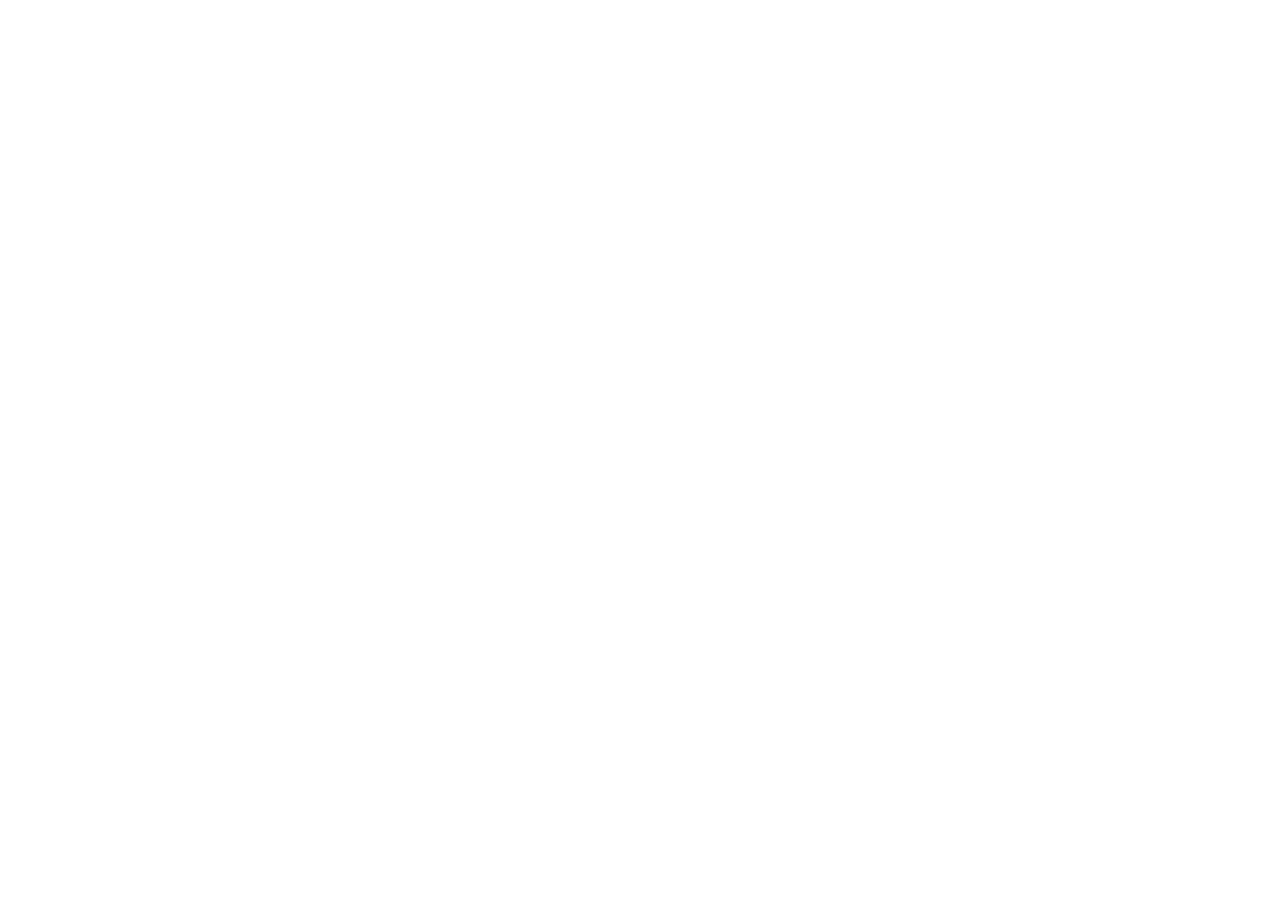
==== index.html @ 3ab469e3 "first commit" ====
<!DOCTYPE html>
<html lang="en">
<head>
    <meta charset="UTF-8">
    <meta name="viewport" content="width=device-width, initial-scale=1.0">
    <title>Felipe Landpage</title>
</head>
<body>
    
</body>
</html>
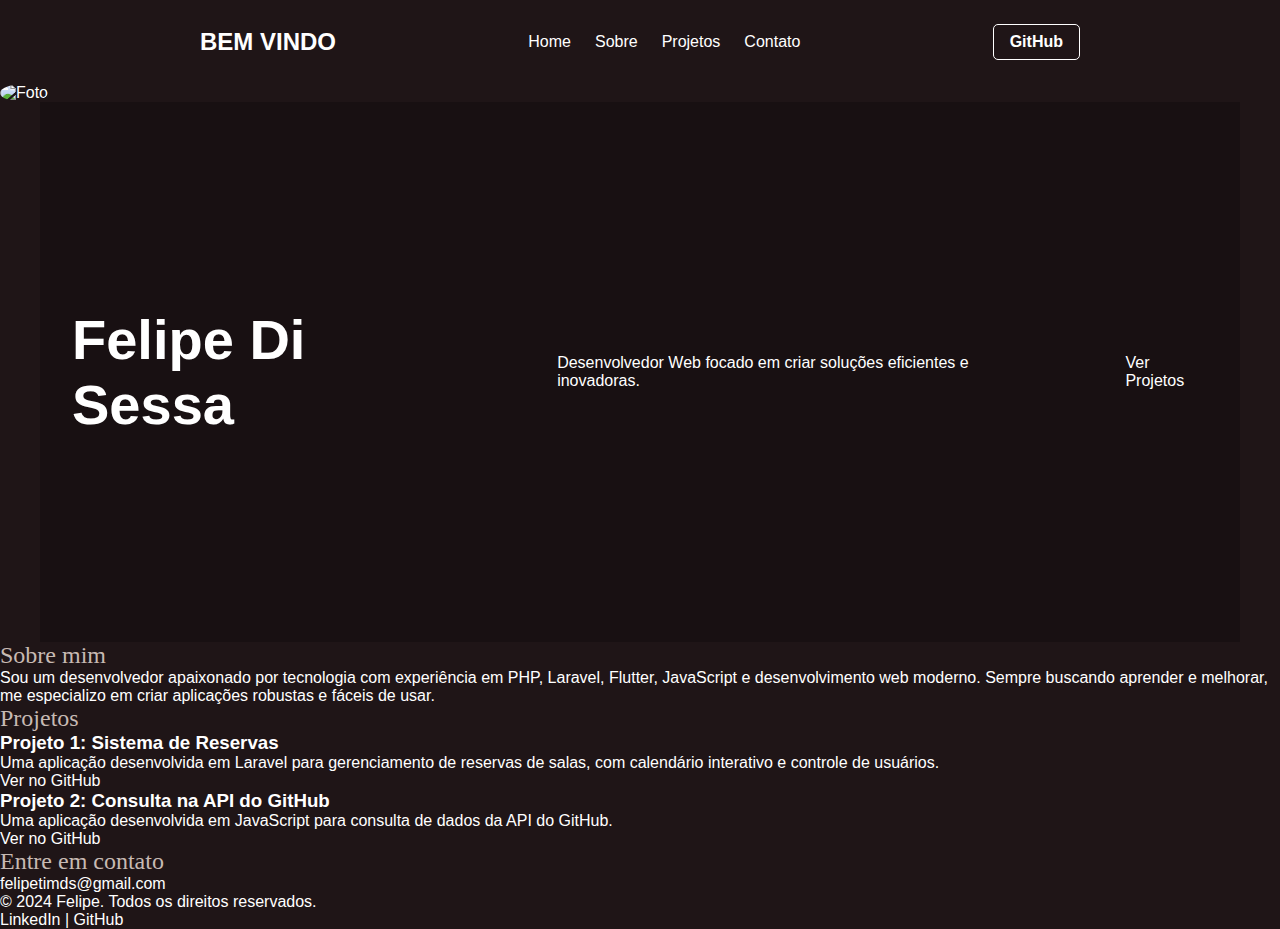
==== commit 4c2407c1: "wip" ====
--- a/index.html
+++ b/index.html
@@ -4,8 +4,67 @@
     <meta charset="UTF-8">
     <meta name="viewport" content="width=device-width, initial-scale=1.0">
     <title>Felipe Landpage</title>
+    <meta name="description" content="Portfolio de Felipe">
+    <link rel="stylesheet" href="style.css">
 </head>
 <body>
+    <header>
+        <nav>
+            <span class="logo">Bem vindo</span>
+            <ul class="menu">
+                <li><a href="#home">Home</a></li>
+                <li><a href="#sobre">Sobre</a></li>
+                <li><a href="#projetos">Projetos</a></li>
+                <li><a href="#contato">Contato</a></li>
+            </ul>
+            <a href="https://github.com/felipedisessa" class="github-link">GitHub</a>
+        </nav>
+    </header>
+<div>
+    <img class="foto-perfil" src="https://github.com/felipedisessa.png" alt="Foto">
+</div>
+    <main>
+        <section id="home" class="hero">
+            <h1>Felipe Di Sessa</h1>
+            <p>Desenvolvedor Web focado em criar soluções eficientes e inovadoras.</p>
+            <a href="#projetos" class="btn">Ver Projetos</a>
+        </section>
+    
+        <section id="sobre" class="sobre">
+            <h2>Sobre mim</h2>
+            <p>Sou um desenvolvedor apaixonado por tecnologia com experiência em PHP, Laravel, Flutter,
+            JavaScript e desenvolvimento web moderno. Sempre buscando aprender e melhorar, me especializo em criar aplicações robustas e fáceis de usar.</p>
+        </section>
+
+        <section id="projetos" class="projetos">
+            <h2>Projetos</h2>
+    
+            <div class="projeto">
+                <h3>Projeto 1: Sistema de Reservas</h3>
+                <p>Uma aplicação desenvolvida em Laravel para gerenciamento de reservas de salas, com calendário interativo e controle de usuários.</p>
+                <a href="https://github.com/felipedisessa/Projeto-loca-solucoes">Ver no GitHub</a>
+            </div>
+
+            <div class="projeto">
+                <h3>Projeto 2: Consulta na API do GitHub</h3>
+                <p>Uma aplicação desenvolvida em JavaScript para consulta de dados da API do GitHub.</p>
+                <a href="https://github.com/felipedisessa/github_API">Ver no GitHub</a>
+            </div>
+        </section>
+        
+        <section id="contato" class="contato">
+            <h2>Entre em contato</h2>
+            <a href="mailto:felipetimds@gmail.com">felipetimds@gmail.com</a>
+        </section>      
+    </main>
+    
+    <footer>
+        <p>&copy; 2024 Felipe. Todos os direitos reservados.</p>
+        <div class="social">
+            <a href="https://linkedin.com/in/felipetilellimarquesdisessa">LinkedIn</a> |
+            <a href="https://github.com/felipedisessa">GitHub</a>
+        </div>
+    </footer>
     
 </body>
 </html>--- a/style.css
+++ b/style.css
@@ -0,0 +1,87 @@
+* {
+    margin: 0;
+    padding: 0;
+    box-sizing: border-box;
+}
+
+body {
+background: #1F1517;
+color: white;
+}
+
+html {
+  font-family: 'Roboto', sans-serif;
+  font-weight: 500;
+}
+
+a {
+    text-decoration: none;
+    color: white;
+}
+
+h1 {
+    font-family: 'Roboto', sans-serif;
+    font-size: 3.5rem;
+    font-weight: 800;
+}
+
+h2 {
+    color: #c7bab3;
+    font-family: Inter;
+    font-size: 1.5rem;
+    font-weight: 400;
+}
+
+ul {
+    list-style: none;
+    display: flex;
+    gap: 1.5rem;
+}
+
+nav {
+    max-width: 1200px;
+    margin: auto;
+    padding: 1.5rem 10rem;
+    display: flex;
+    flex-direction: row;
+    justify-content: space-between;
+    align-items: center;
+}
+
+main {
+    display: flex;
+    flex-direction: column;
+}
+
+.logo {
+    font-family: 'Roboto', sans-serif;
+    font-size: 1.5rem;
+    font-weight: 600;
+    text-transform: uppercase;
+}
+
+.hero {
+    background: #181012;
+    max-width: 1200px;
+    height: 60vh;
+    display: flex; 
+    justify-content: space-between;
+    align-items: center;
+    gap: 6rem;
+    padding: 0rem 2rem;
+    margin: auto;
+}
+
+.github-link {
+    font-weight: 600;
+    padding: 0.5rem 1rem;
+    border-radius: 5px;
+    border: 1px solid white;
+}
+
+.foto-perfil {
+    border-radius: 50%;
+    width: 150px;
+    height: 150px;
+    object-fit: cover;
+}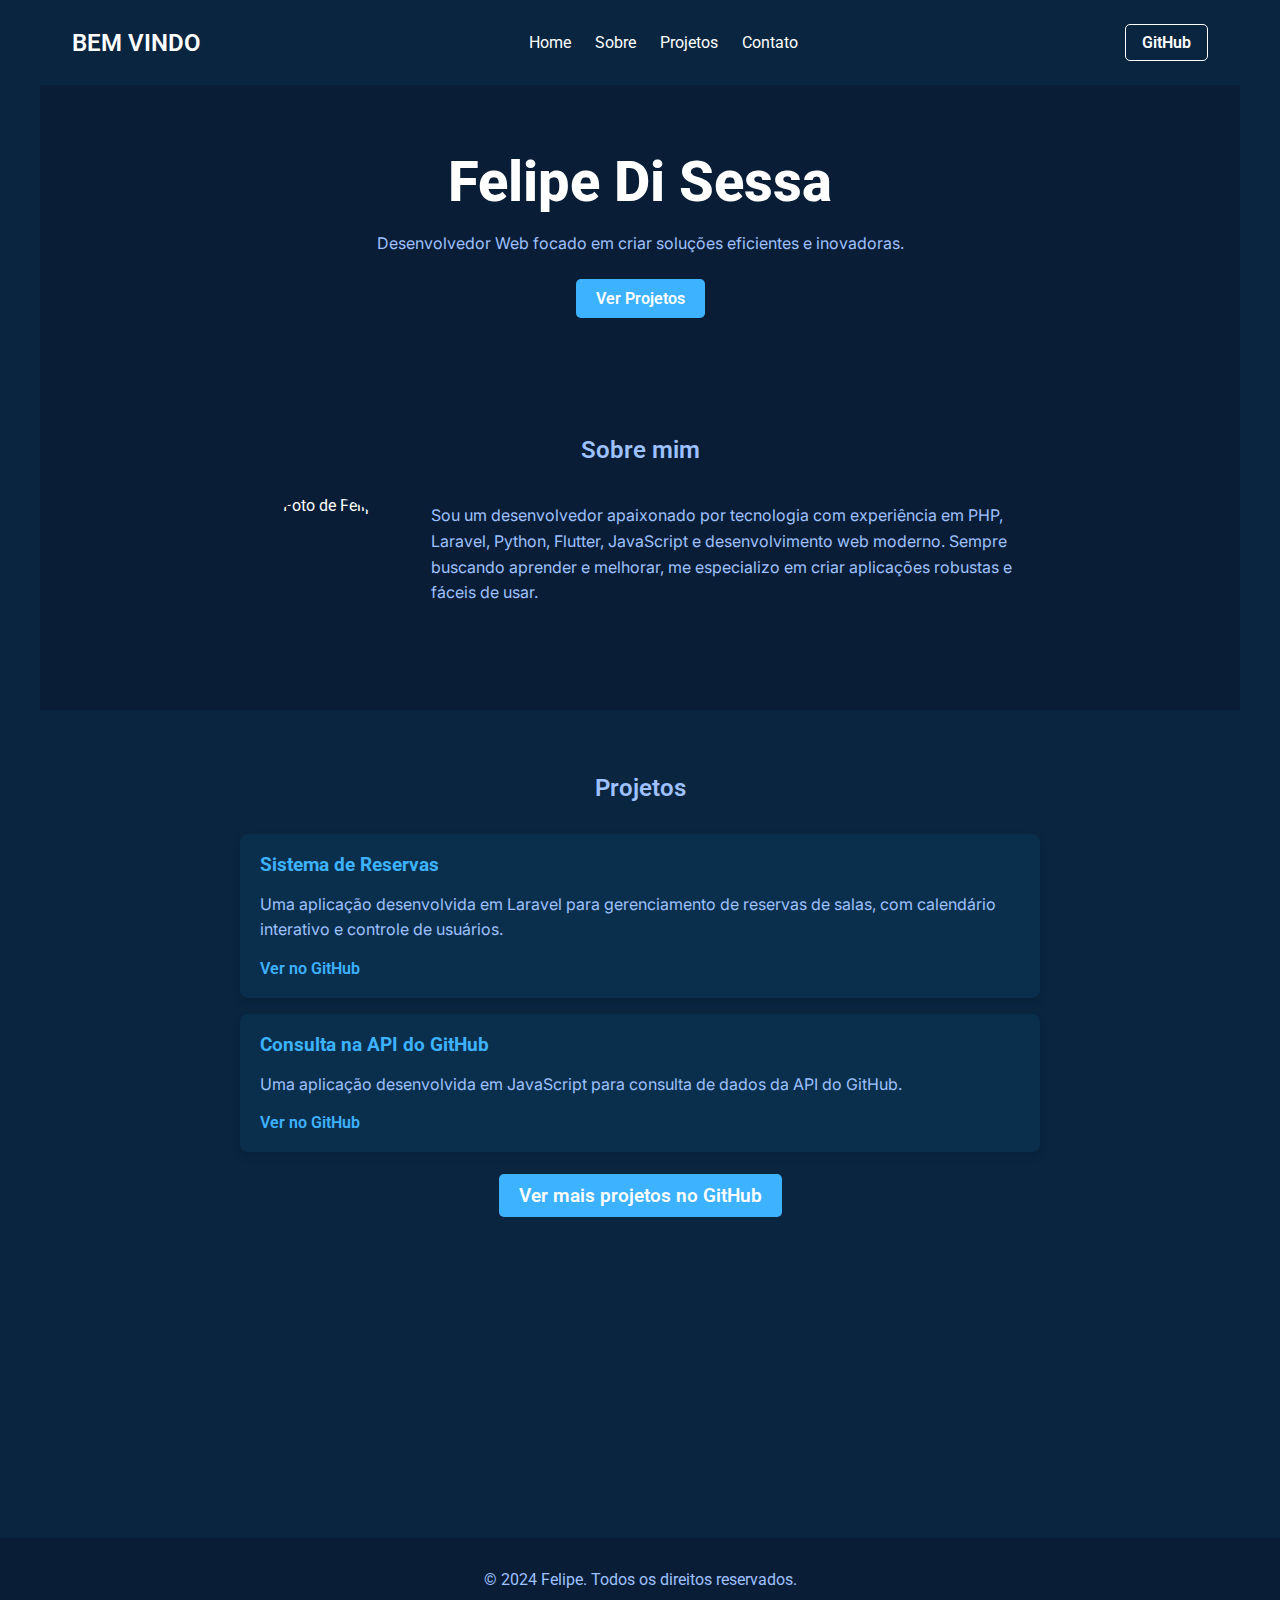
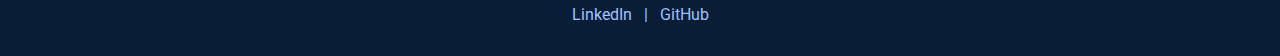
==== commit 05bb066e: "adjust UI" ====
--- a/index.html
+++ b/index.html
@@ -3,9 +3,12 @@
 <head>
     <meta charset="UTF-8">
     <meta name="viewport" content="width=device-width, initial-scale=1.0">
-    <title>Felipe Landpage</title>
+    <title>Felipe Developer</title>
     <meta name="description" content="Portfolio de Felipe">
     <link rel="stylesheet" href="style.css">
+    <link rel="stylesheet" href="https://cdnjs.cloudflare.com/ajax/libs/font-awesome/6.0.0-beta3/css/all.min.css" />
+    <link href="https://fonts.googleapis.com/css2?family=Inter:wght@400;500;600;800&family=Roboto:wght@400;500;600;800&display=swap" rel="stylesheet">
+    <link rel="stylesheet" href="https://unpkg.com/aos@next/dist/aos.css" />
 </head>
 <body>
     <header>
@@ -18,46 +21,53 @@
                 <li><a href="#contato">Contato</a></li>
             </ul>
             <a href="https://github.com/felipedisessa" class="github-link">GitHub</a>
+            <div class="hamburger">
+                <i class="fas fa-bars"></i>
+            </div>
         </nav>
     </header>
-<div>
-    <img class="foto-perfil" src="https://github.com/felipedisessa.png" alt="Foto">
-</div>
+
     <main>
-        <section id="home" class="hero">
+        <section id="home" class="hero" data-aos="fade-up">
             <h1>Felipe Di Sessa</h1>
             <p>Desenvolvedor Web focado em criar soluções eficientes e inovadoras.</p>
             <a href="#projetos" class="btn">Ver Projetos</a>
         </section>
     
-        <section id="sobre" class="sobre">
+        <section id="sobre" class="sobre" data-aos="fade-up">
             <h2>Sobre mim</h2>
-            <p>Sou um desenvolvedor apaixonado por tecnologia com experiência em PHP, Laravel, Flutter,
-            JavaScript e desenvolvimento web moderno. Sempre buscando aprender e melhorar, me especializo em criar aplicações robustas e fáceis de usar.</p>
+            <div class="sobre-content">
+                <img class="foto-perfil" src="https://github.com/felipedisessa.png" alt="Foto de Felipe">
+                <p>Sou um desenvolvedor apaixonado por tecnologia com experiência em PHP, Laravel, Python, Flutter,
+                JavaScript e desenvolvimento web moderno. Sempre buscando aprender e melhorar, me especializo em criar aplicações robustas e fáceis de usar.</p>
+            </div>
         </section>
 
-        <section id="projetos" class="projetos">
+        <section id="projetos" class="projetos" data-aos="fade-up">
             <h2>Projetos</h2>
-    
+        
             <div class="projeto">
-                <h3>Projeto 1: Sistema de Reservas</h3>
+                <h3>Sistema de Reservas</h3>
                 <p>Uma aplicação desenvolvida em Laravel para gerenciamento de reservas de salas, com calendário interativo e controle de usuários.</p>
                 <a href="https://github.com/felipedisessa/Projeto-loca-solucoes">Ver no GitHub</a>
             </div>
-
+        
             <div class="projeto">
-                <h3>Projeto 2: Consulta na API do GitHub</h3>
+                <h3>Consulta na API do GitHub</h3>
                 <p>Uma aplicação desenvolvida em JavaScript para consulta de dados da API do GitHub.</p>
                 <a href="https://github.com/felipedisessa/github_API">Ver no GitHub</a>
             </div>
+        
+            <div class="ver-mais-projetos">
+                <a href="https://github.com/felipedisessa">Ver mais projetos no GitHub</a>
+            </div>
+        </section>   
+        <section id="contato" class="contato" data-aos="fade-up">
+            <h2>Entre em contato</h2>
+            <a class="email-link" href="mailto:felipetimds@gmail.com">Me envie um e-mail</a>
         </section>
         
-        <section id="contato" class="contato">
-            <h2>Entre em contato</h2>
-            <a href="mailto:felipetimds@gmail.com">felipetimds@gmail.com</a>
-        </section>      
     </main>
-    
     <footer>
         <p>&copy; 2024 Felipe. Todos os direitos reservados.</p>
         <div class="social">
@@ -66,5 +76,16 @@
         </div>
     </footer>
     
+    <script src="https://unpkg.com/aos@next/dist/aos.js"></script>
+    <script>
+        AOS.init();
+
+        const hamburger = document.querySelector('.hamburger');
+        const menu = document.querySelector('.menu');
+
+        hamburger.addEventListener('click', () => {
+            menu.classList.toggle('active');
+        });
+    </script>
 </body>
-</html>+</html>
--- a/style.css
+++ b/style.css
@@ -4,32 +4,62 @@
     box-sizing: border-box;
 }
 
+html {
+    scroll-behavior: smooth;
+}
+
 body {
-background: #1F1517;
-color: white;
-}
-
-html {
-  font-family: 'Roboto', sans-serif;
-  font-weight: 500;
+    background: #0A2540;
+    color: white;
+    font-family: 'Roboto', sans-serif;
+}
+
+.email-link{
+    font-size: 1.2rem;
+    background-color: #3DB2FF;
+    color: rgb(255, 255, 255) !important;
+    padding: 15px 30px;
+    border-radius: 30px;
+    text-transform: uppercase;
+    font-weight: 600;
+    transition: background-color 0.3s ease, transform 0.3s ease;
+    box-shadow: 0 4px 8px rgba(0, 0, 0, 0.2); /* Sombra no botão */
+    display: inline-block;
+}
+
+.email-link:hover {
+    background-color: #28527A; /* Cor mais escura ao hover */
+    transform: scale(1.05); /* Efeito de aumento no hover */
+    box-shadow: 0 6px 12px rgba(0, 0, 0, 0.3); /* Aumenta a sombra ao hover */
+}
+
+.email-link:active {
+    transform: scale(0.98); /* Efeito de pressão ao clicar */
+    background-color: #1F3A53; /* Cor mais escura ao clicar */
 }
 
 a {
     text-decoration: none;
     color: white;
+    transition: color 0.3s ease, transform 0.3s ease;
+}
+
+a:hover {
+    color: #3DB2FF;
+    transform: scale(1.05);
 }
 
 h1 {
-    font-family: 'Roboto', sans-serif;
     font-size: 3.5rem;
     font-weight: 800;
+    margin-bottom: 1rem;
 }
 
 h2 {
-    color: #c7bab3;
-    font-family: Inter;
+    color: #9EC1FF;
     font-size: 1.5rem;
-    font-weight: 400;
+    font-weight: 600;
+    margin-bottom: 2rem;
 }
 
 ul {
@@ -41,35 +71,16 @@
 nav {
     max-width: 1200px;
     margin: auto;
-    padding: 1.5rem 10rem;
+    padding: 1.5rem 2rem;
     display: flex;
-    flex-direction: row;
     justify-content: space-between;
     align-items: center;
-}
-
-main {
+    position: relative;
+}
+
+.menu {
     display: flex;
-    flex-direction: column;
-}
-
-.logo {
-    font-family: 'Roboto', sans-serif;
-    font-size: 1.5rem;
-    font-weight: 600;
-    text-transform: uppercase;
-}
-
-.hero {
-    background: #181012;
-    max-width: 1200px;
-    height: 60vh;
-    display: flex; 
-    justify-content: space-between;
-    align-items: center;
-    gap: 6rem;
-    padding: 0rem 2rem;
-    margin: auto;
+    gap: 1.5rem;
 }
 
 .github-link {
@@ -77,11 +88,221 @@
     padding: 0.5rem 1rem;
     border-radius: 5px;
     border: 1px solid white;
-}
-
-.foto-perfil {
-    border-radius: 50%;
+    transition: background-color 0.3s ease, color 0.3s ease;
+}
+
+.github-link:hover {
+    background-color: white;
+    color: #0A2540;
+}
+
+.logo {
+    font-size: 1.5rem;
+    font-weight: 600;
+    text-transform: uppercase;
+}
+
+.hamburger {
+    display: none;
+    cursor: pointer;
+    font-size: 1.5rem;
+    color: white;
+}
+
+@media (max-width: 768px) {
+    .menu {
+        display: none;
+    }
+
+    .hamburger {
+        display: block;
+    }
+
+    .menu.active {
+        display: flex;
+        flex-direction: column;
+        position: absolute;
+        top: 100%;
+        right: 0;
+        background-color: #0A2540;
+        width: 100%;
+        padding: 1rem;
+    }
+
+    .menu li {
+        margin-bottom: 1rem;
+    }
+}
+
+.hero, .sobre, .projetos, .contato {
+    background: #091D36;
+    max-width: 1200px;
+    padding: 4rem 2rem;
+    margin: auto;
+    text-align: center;
+}
+
+.hero h1, .sobre h2, .projetos h2, .contato h2 {
+    font-family: 'Roboto', sans-serif;
+}
+
+.hero p, .sobre p, .projetos p, .contato p {
+    font-family: 'Inter', sans-serif;
+    font-size: 1rem;
+    line-height: 1.6;
+    margin-bottom: 2rem;
+    color: #9EC1FF;
+}
+
+.btn {
+    background-color: #3DB2FF;
+    color: white;
+    padding: 10px 20px;
+    border-radius: 5px;
+    font-weight: 600;
+    transition: background-color 0.3s ease, transform 0.3s ease;
+}
+
+.btn:hover {
+    background-color: #28527A;
+    transform: scale(1.05);
+}
+
+.sobre-content {
+    display: flex;
+    align-items: center;
+    gap: 2rem;
+    flex-wrap: wrap;
+    justify-content: center;
+}
+
+.sobre-content img {
     width: 150px;
     height: 150px;
+    border-radius: 50%;
     object-fit: cover;
-}+}
+
+.sobre-content p {
+    max-width: 600px;
+    text-align: left;
+}
+
+@media (max-width: 768px) {
+    .sobre-content {
+        flex-direction: column;
+        text-align: center;
+    }
+
+    .sobre-content p {
+        text-align: center;
+    }
+}
+
+/* Seção de Projetos */
+.projetos {
+    background-color: #0A2540;
+}
+
+.projeto {
+    background-color: #0A2F4D;
+    padding: 20px;
+    border-radius: 8px;
+    max-width: 800px;
+    margin: 1rem auto;
+    text-align: left;
+    box-shadow: 0 4px 8px rgba(0, 0, 0, 0.1); /* Sombra suave */
+}
+
+.projeto:hover {
+    box-shadow: 0 8px 16px rgba(0, 0, 0, 0.2); /* Aumenta a sombra no hover */
+}
+
+.projeto h3 {
+    color: #3DB2FF;
+    margin-bottom: 1rem;
+}
+
+.projeto p {
+    margin-bottom: 1rem;
+}
+
+.projeto a {
+    color: #3DB2FF;
+    font-weight: 600;
+    transition: color 0.3s ease;
+}
+
+.projeto a:hover {
+    color: #0F3460;
+}
+
+.ver-mais-projetos {
+    margin-top: 2rem;
+    font-size: 1.2rem;
+    font-weight: 600;
+}
+
+.ver-mais-projetos a {
+    background-color: #3DB2FF;
+    padding: 10px 20px;
+    color: white;
+    border-radius: 5px;
+    transition: background-color 0.3s ease;
+}
+
+.ver-mais-projetos a:hover {
+    background-color: #28527A;
+}
+
+@media (max-width: 768px) {
+    .projeto {
+        text-align: center;
+    }
+}
+
+.contato {
+    background-color: #0A2540;
+    color: #9EC1FF;
+    padding: 4rem 2rem;
+    text-align: center;
+    border-radius: 10px;
+    box-shadow: 0 4px 10px rgba(0, 0, 0, 0.2); /* Sombra para destacar a seção */
+}
+
+.contato h2 {
+    font-size: 2rem;
+    color: #3DB2FF;
+    margin-bottom: 2rem;
+    font-weight: 700;
+    text-transform: uppercase;
+    letter-spacing: 2px;
+}
+
+.contato a {
+    color: #3DB2FF;
+    font-weight: 600;
+    margin-top: 1rem;
+    display: inline-block;
+}
+
+footer {
+    background-color: #091D36;
+    padding: 2rem;
+    text-align: center;
+    color: #9EC1FF;
+}
+
+footer p {
+    margin-bottom: 1rem;
+}
+
+.social a {
+    color: #9EC1FF;
+    margin: 0 0.5rem;
+    transition: color 0.3s ease;
+}
+
+.social a:hover {
+    color: #3DB2FF;
+}
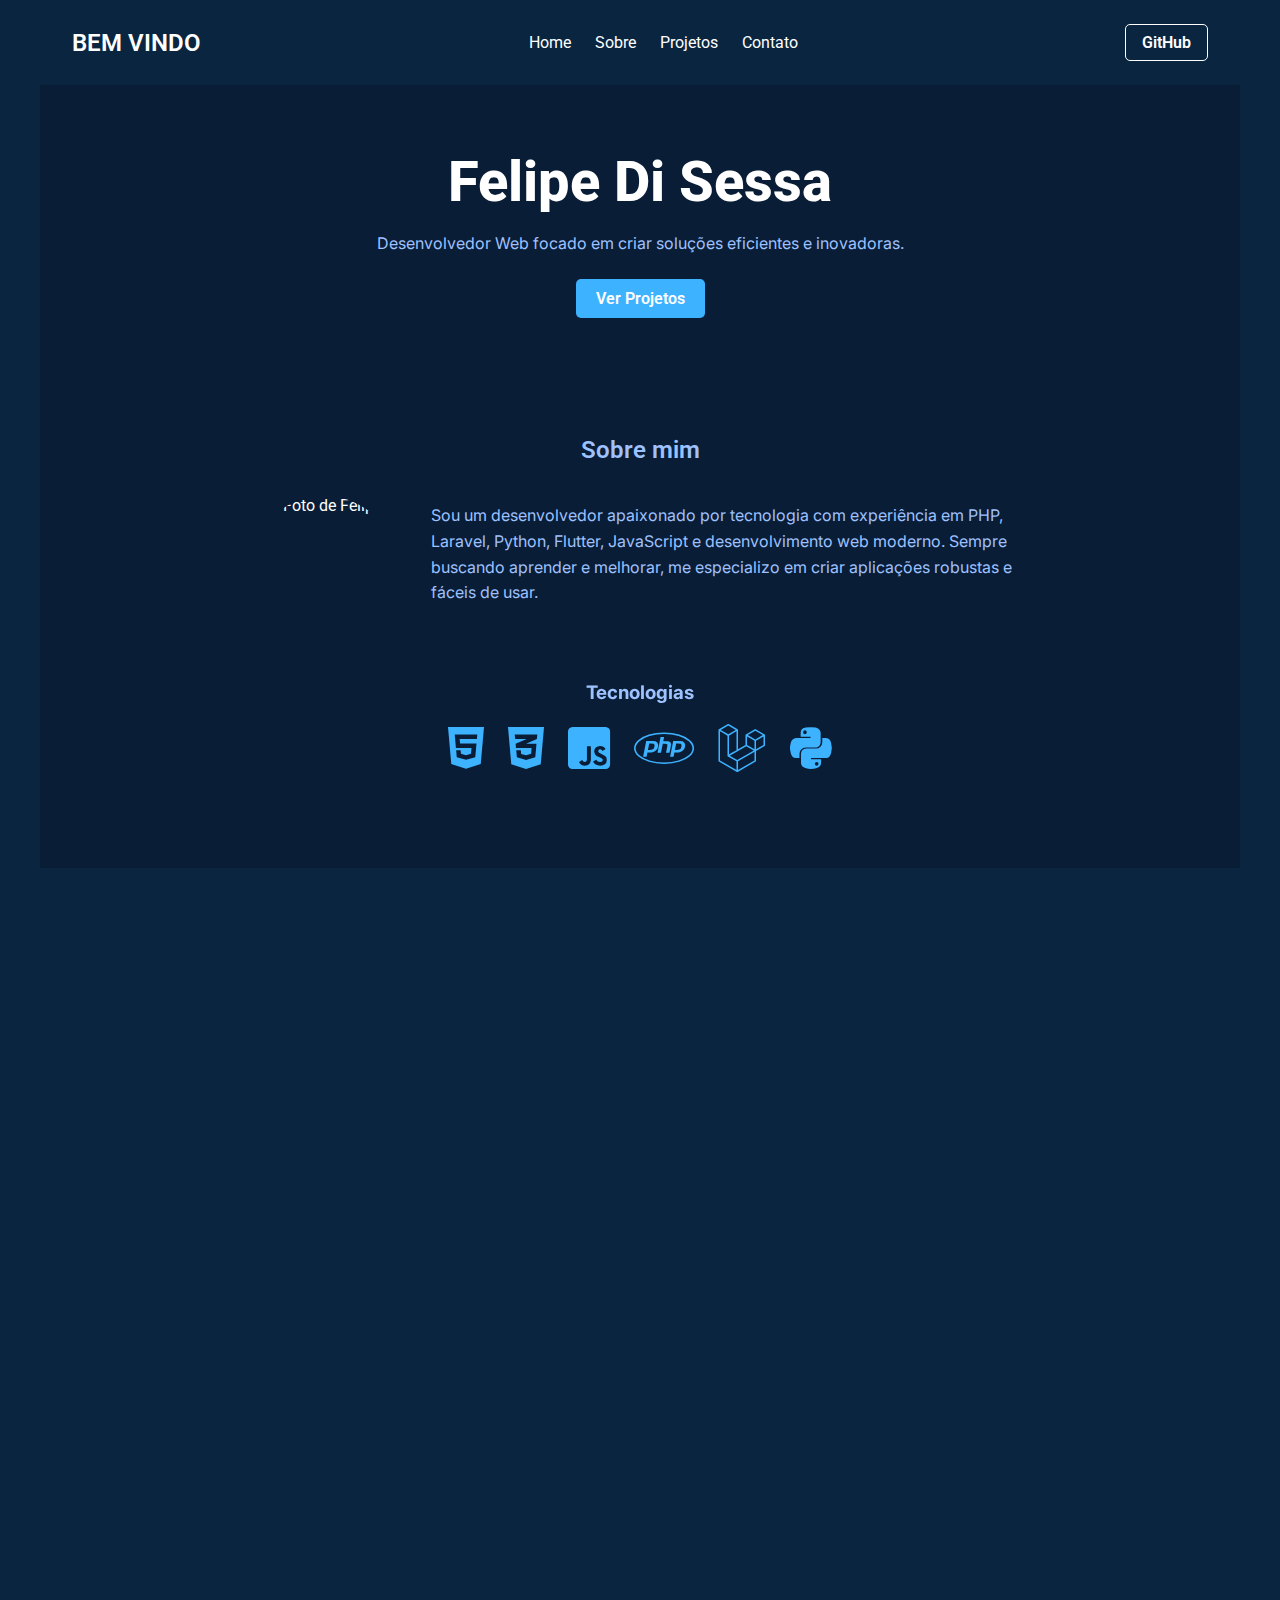
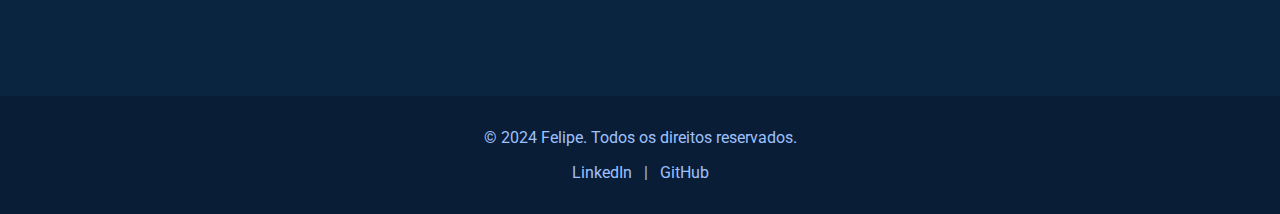
==== commit c032edee: "add icons" ====
--- a/index.html
+++ b/index.html
@@ -38,10 +38,21 @@
             <h2>Sobre mim</h2>
             <div class="sobre-content">
                 <img class="foto-perfil" src="https://github.com/felipedisessa.png" alt="Foto de Felipe">
-                <p>Sou um desenvolvedor apaixonado por tecnologia com experiência em PHP, Laravel, Python, Flutter,
-                JavaScript e desenvolvimento web moderno. Sempre buscando aprender e melhorar, me especializo em criar aplicações robustas e fáceis de usar.</p>
+                <p>Sou um desenvolvedor apaixonado por tecnologia com experiência em PHP, Laravel, Python, Flutter, JavaScript e desenvolvimento web moderno. Sempre buscando aprender e melhorar, me especializo em criar aplicações robustas e fáceis de usar.</p>
+            </div>
+            <div class="tecnologias" data-aos="fade-up">
+                <h3>Tecnologias</h3>
+                <div class="icons">
+                    <i class="fab fa-html5" title="HTML"></i>
+                    <i class="fab fa-css3-alt" title="CSS"></i>
+                    <i class="fab fa-js-square" title="JavaScript"></i>
+                    <i class="fab fa-php" title="PHP"></i>
+                    <i class="fab fa-laravel" title="Laravel"></i>
+                    <i class="fab fa-python" title="Python"></i>
+                </div>
             </div>
         </section>
+        
 
         <section id="projetos" class="projetos" data-aos="fade-up">
             <h2>Projetos</h2>
--- a/style.css
+++ b/style.css
@@ -3,6 +3,29 @@
     padding: 0;
     box-sizing: border-box;
 }
+
+.tecnologias {
+    margin-top: 2rem;
+}
+
+.icons {
+    display: flex;
+    justify-content: center;
+    gap: 1.5rem;
+    margin-top: 1rem;
+}
+
+.icons i {
+    font-size: 3rem;
+    color: #3DB2FF;
+    transition: transform 0.3s ease, color 0.3s ease;
+}
+
+.icons i:hover {
+    color: #28527A;
+    transform: scale(1.2);
+}
+
 
 html {
     scroll-behavior: smooth;
@@ -23,19 +46,19 @@
     text-transform: uppercase;
     font-weight: 600;
     transition: background-color 0.3s ease, transform 0.3s ease;
-    box-shadow: 0 4px 8px rgba(0, 0, 0, 0.2); /* Sombra no botão */
+    box-shadow: 0 4px 8px rgba(0, 0, 0, 0.2); 
     display: inline-block;
 }
 
 .email-link:hover {
-    background-color: #28527A; /* Cor mais escura ao hover */
-    transform: scale(1.05); /* Efeito de aumento no hover */
-    box-shadow: 0 6px 12px rgba(0, 0, 0, 0.3); /* Aumenta a sombra ao hover */
+    background-color: #28527A; 
+    transform: scale(1.05); 
+    box-shadow: 0 6px 12px rgba(0, 0, 0, 0.3); 
 }
 
 .email-link:active {
-    transform: scale(0.98); /* Efeito de pressão ao clicar */
-    background-color: #1F3A53; /* Cor mais escura ao clicar */
+    transform: scale(0.98); 
+    background-color: #1F3A53; 
 }
 
 a {
@@ -146,7 +169,7 @@
     font-family: 'Roboto', sans-serif;
 }
 
-.hero p, .sobre p, .projetos p, .contato p {
+.hero p, .sobre p, .projetos p, .contato p, .tecnologias {
     font-family: 'Inter', sans-serif;
     font-size: 1rem;
     line-height: 1.6;
@@ -199,9 +222,8 @@
     }
 }
 
-/* Seção de Projetos */
 .projetos {
-    background-color: #0A2540;
+    background: #091D36;
 }
 
 .projeto {
@@ -211,11 +233,11 @@
     max-width: 800px;
     margin: 1rem auto;
     text-align: left;
-    box-shadow: 0 4px 8px rgba(0, 0, 0, 0.1); /* Sombra suave */
+    box-shadow: 0 4px 8px rgba(0, 0, 0, 0.1); 
 }
 
 .projeto:hover {
-    box-shadow: 0 8px 16px rgba(0, 0, 0, 0.2); /* Aumenta a sombra no hover */
+    box-shadow: 0 8px 16px rgba(0, 0, 0, 0.2); 
 }
 
 .projeto h3 {
@@ -262,12 +284,12 @@
 }
 
 .contato {
-    background-color: #0A2540;
+    background: #091D36;
     color: #9EC1FF;
     padding: 4rem 2rem;
     text-align: center;
     border-radius: 10px;
-    box-shadow: 0 4px 10px rgba(0, 0, 0, 0.2); /* Sombra para destacar a seção */
+    box-shadow: 0 4px 10px rgba(0, 0, 0, 0.2); 
 }
 
 .contato h2 {
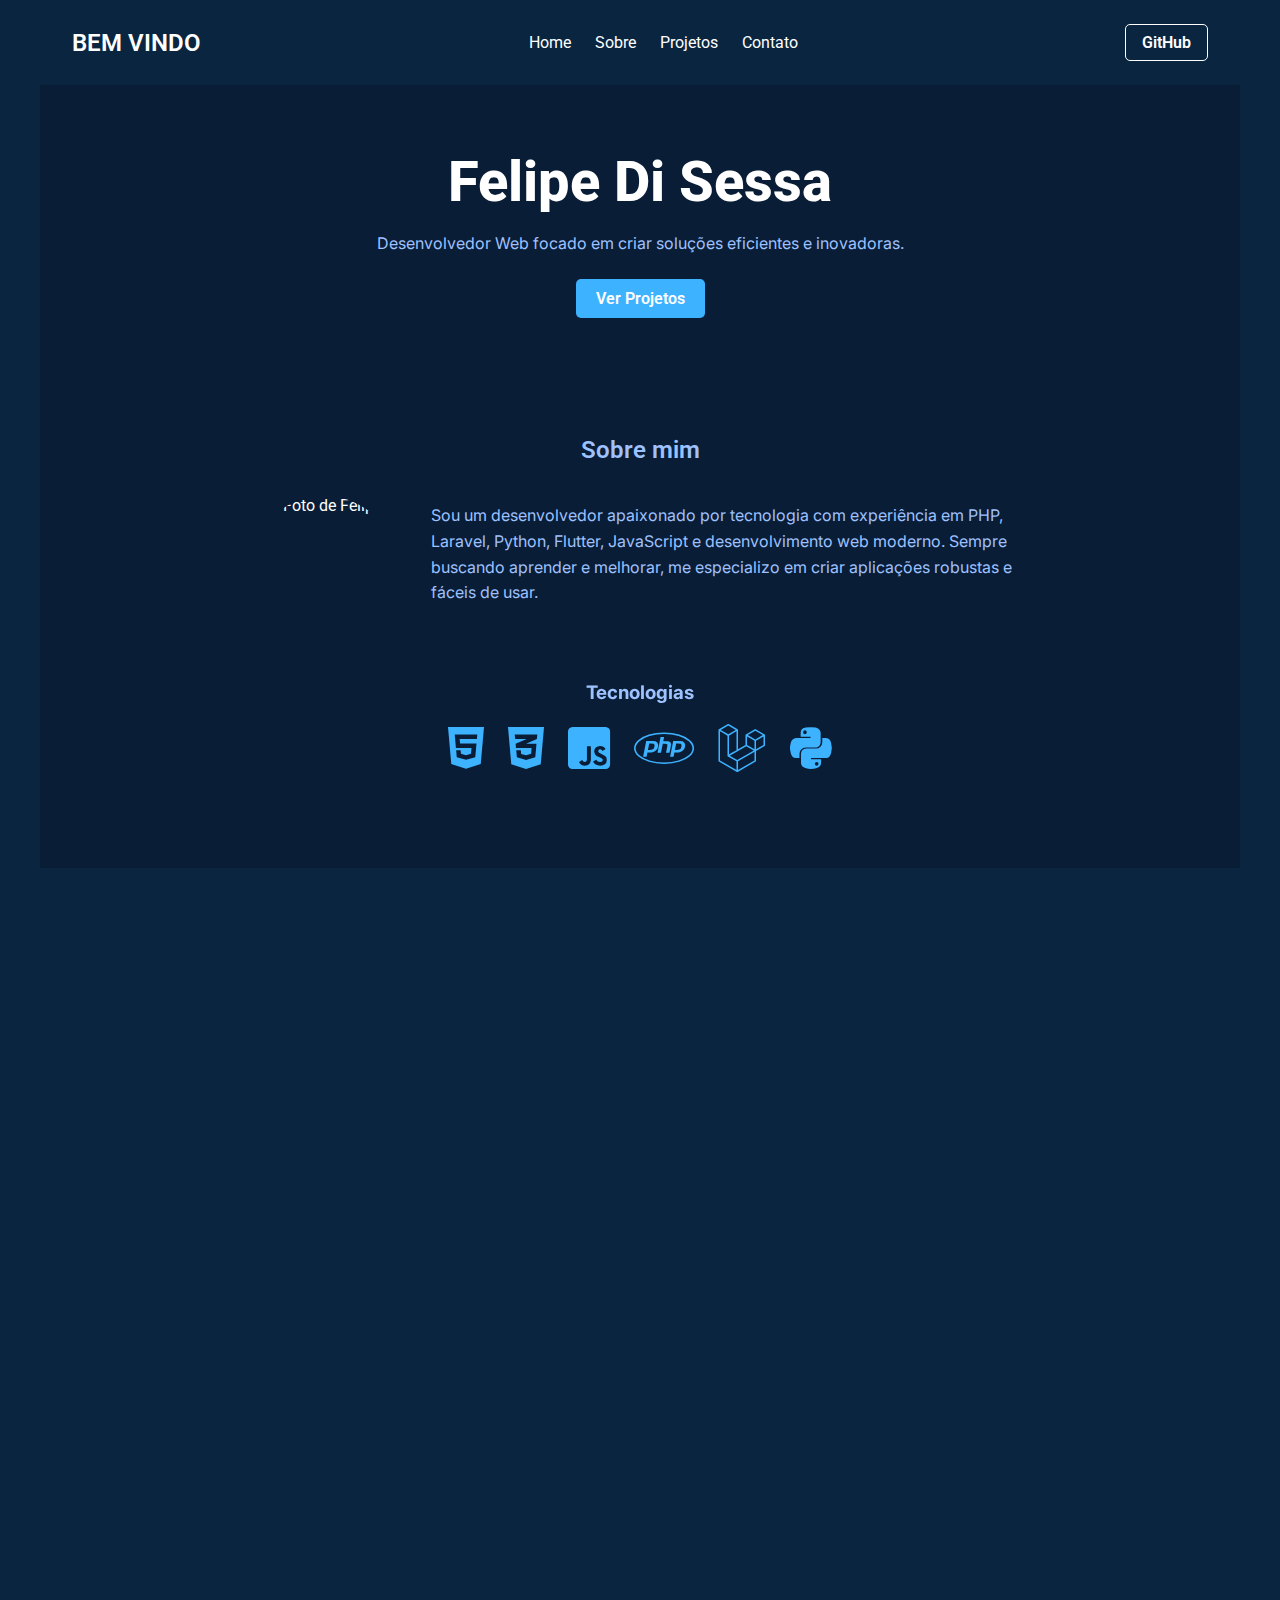
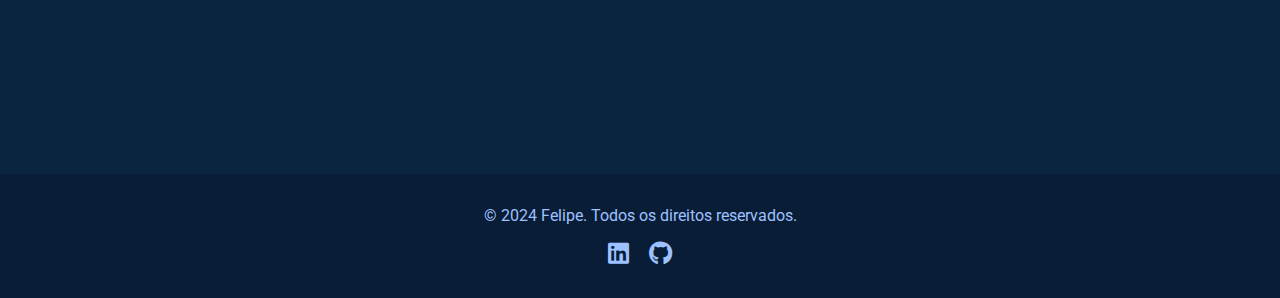
==== commit 640f0cab: "Adjust footer / contact" ====
--- a/index.html
+++ b/index.html
@@ -76,16 +76,26 @@
         <section id="contato" class="contato" data-aos="fade-up">
             <h2>Entre em contato</h2>
             <a class="email-link" href="mailto:felipetimds@gmail.com">Me envie um e-mail</a>
+            <br><br>
+            <a class="whatsapp-btn" href="https://wa.me/5519987205121" target="_blank">
+                <i class="fab fa-whatsapp"></i> Fale comigo no WhatsApp
+            </a>
         </section>
+        
         
     </main>
     <footer>
         <p>&copy; 2024 Felipe. Todos os direitos reservados.</p>
         <div class="social">
-            <a href="https://linkedin.com/in/felipetilellimarquesdisessa">LinkedIn</a> |
-            <a href="https://github.com/felipedisessa">GitHub</a>
+            <a href="https://linkedin.com/in/felipetilellimarquesdisessa" target="_blank">
+                <i class="fab fa-linkedin"></i>
+            </a>
+            <a href="https://github.com/felipedisessa" target="_blank">
+                <i class="fab fa-github"></i>
+            </a>
         </div>
     </footer>
+    
     
     <script src="https://unpkg.com/aos@next/dist/aos.js"></script>
     <script>
--- a/style.css
+++ b/style.css
@@ -211,6 +211,39 @@
     text-align: left;
 }
 
+.social i {
+    font-size: 1.5rem;
+    color: #9EC1FF;
+    transition: color 0.3s ease;
+}
+
+.social a:hover i {
+    color: #3DB2FF;
+}
+
+.whatsapp-btn {
+    display: inline-block;
+    margin-top: 1rem;
+    background-color: #3DB2FF;
+    color: white !important;
+    padding: 10px 20px;
+    border-radius: 5px;
+    font-weight: 600;
+    text-decoration: none;
+    font-size: 1.2rem;
+    transition: background-color 0.3s ease, transform 0.3s ease;
+}
+
+.whatsapp-btn:hover {
+    background-color: #28527A;
+    transform: scale(1.05);
+}
+
+.whatsapp-btn i {
+    margin-right: 8px;
+}
+
+
 @media (max-width: 768px) {
     .sobre-content {
         flex-direction: column;
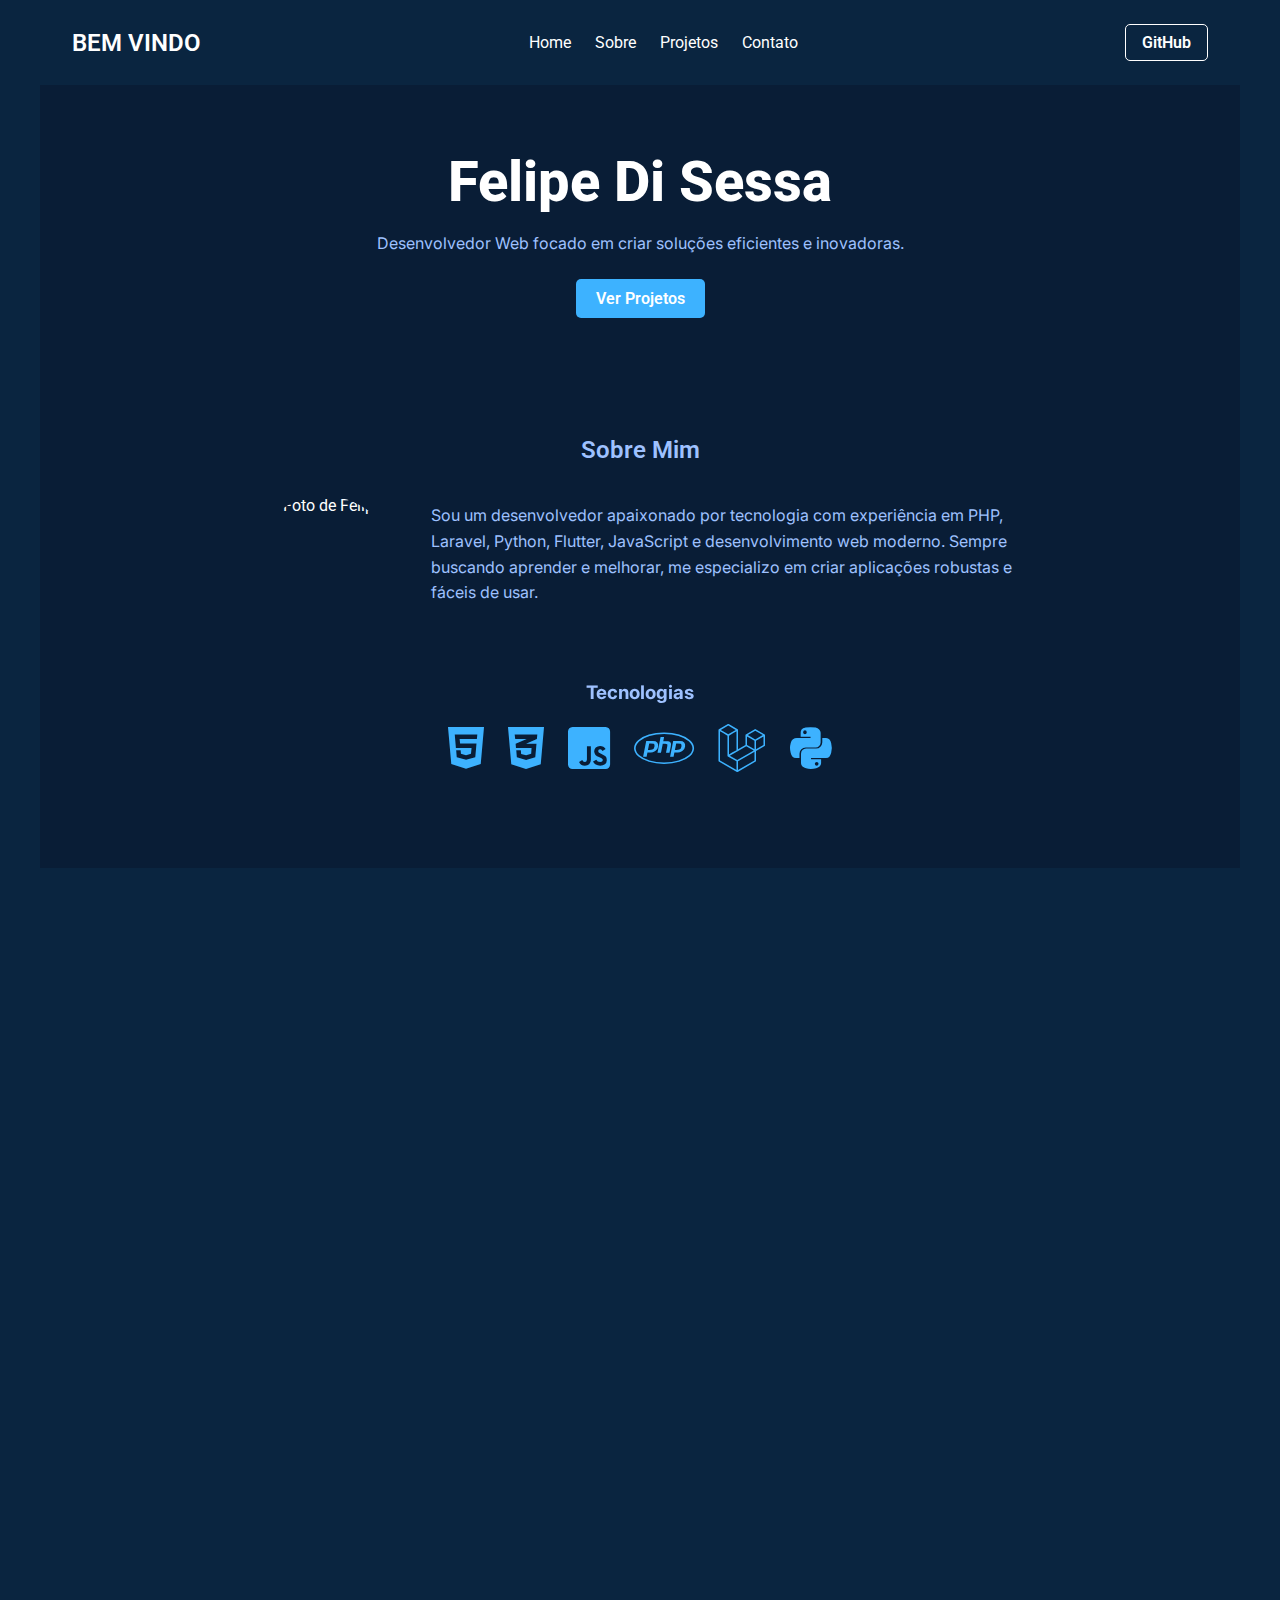
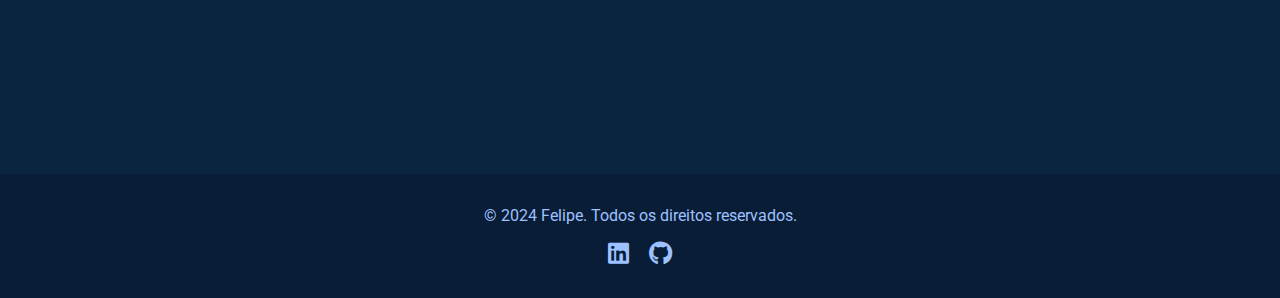
==== commit cbf2b9c5: "test" ====
--- a/index.html
+++ b/index.html
@@ -34,45 +34,49 @@
             <a href="#projetos" class="btn">Ver Projetos</a>
         </section>
     
+               <!-- Seção Sobre -->
         <section id="sobre" class="sobre" data-aos="fade-up">
-            <h2>Sobre mim</h2>
-            <div class="sobre-content">
-                <img class="foto-perfil" src="https://github.com/felipedisessa.png" alt="Foto de Felipe">
-                <p>Sou um desenvolvedor apaixonado por tecnologia com experiência em PHP, Laravel, Python, Flutter, JavaScript e desenvolvimento web moderno. Sempre buscando aprender e melhorar, me especializo em criar aplicações robustas e fáceis de usar.</p>
-            </div>
-            <div class="tecnologias" data-aos="fade-up">
-                <h3>Tecnologias</h3>
-                <div class="icons">
-                    <i class="fab fa-html5" title="HTML"></i>
-                    <i class="fab fa-css3-alt" title="CSS"></i>
-                    <i class="fab fa-js-square" title="JavaScript"></i>
-                    <i class="fab fa-php" title="PHP"></i>
-                    <i class="fab fa-laravel" title="Laravel"></i>
-                    <i class="fab fa-python" title="Python"></i>
+            <div class="container">
+                <h2>Sobre Mim</h2>
+                <div class="sobre-content">
+                    <img class="foto-perfil" src="https://github.com/felipedisessa.png" alt="Foto de Felipe">
+                    <p>Sou um desenvolvedor apaixonado por tecnologia com experiência em PHP, Laravel, Python, Flutter, JavaScript e desenvolvimento web moderno. Sempre buscando aprender e melhorar, me especializo em criar aplicações robustas e fáceis de usar.</p>
+                </div>
+                <div class="tecnologias" data-aos="fade-up">
+                    <h3>Tecnologias</h3>
+                    <div class="icons">
+                        <i class="fab fa-html5" title="HTML"></i>
+                        <i class="fab fa-css3-alt" title="CSS"></i>
+                        <i class="fab fa-js-square" title="JavaScript"></i>
+                        <i class="fab fa-php" title="PHP"></i>
+                        <i class="fab fa-laravel" title="Laravel"></i>
+                        <i class="fab fa-python" title="Python"></i>
+                    </div>
                 </div>
             </div>
         </section>
-        
 
+        <!-- Seção Projetos -->
         <section id="projetos" class="projetos" data-aos="fade-up">
-            <h2>Projetos</h2>
-        
-            <div class="projeto">
-                <h3>Sistema de Reservas</h3>
-                <p>Uma aplicação desenvolvida em Laravel para gerenciamento de reservas de salas, com calendário interativo e controle de usuários.</p>
-                <a href="https://github.com/felipedisessa/Projeto-loca-solucoes">Ver no GitHub</a>
+            <div class="container">
+                <h2>Projetos</h2>
+                <div class="projeto-grid">
+                    <div class="projeto">
+                        <h3>Sistema de Reservas</h3>
+                        <p>Uma aplicação desenvolvida em Laravel para gerenciamento de reservas de salas, com calendário interativo e controle de usuários.</p>
+                        <a href="https://github.com/felipedisessa/Projeto-loca-solucoes" class="btn">Ver no GitHub</a>
+                    </div>
+                    <div class="projeto">
+                        <h3>Consulta na API do GitHub</h3>
+                        <p>Uma aplicação desenvolvida em JavaScript para consulta de dados da API do GitHub.</p>
+                        <a href="https://github.com/felipedisessa/github_API" class="btn">Ver no GitHub</a>
+                    </div>
+                </div>
+                <div class="ver-mais-projetos">
+                    <a href="https://github.com/felipedisessa" class="btn">Ver mais projetos no GitHub</a>
+                </div>
             </div>
-        
-            <div class="projeto">
-                <h3>Consulta na API do GitHub</h3>
-                <p>Uma aplicação desenvolvida em JavaScript para consulta de dados da API do GitHub.</p>
-                <a href="https://github.com/felipedisessa/github_API">Ver no GitHub</a>
-            </div>
-        
-            <div class="ver-mais-projetos">
-                <a href="https://github.com/felipedisessa">Ver mais projetos no GitHub</a>
-            </div>
-        </section>   
+        </section>
         <section id="contato" class="contato" data-aos="fade-up">
             <h2>Entre em contato</h2>
             <a class="email-link" href="mailto:felipetimds@gmail.com">Me envie um e-mail</a>
